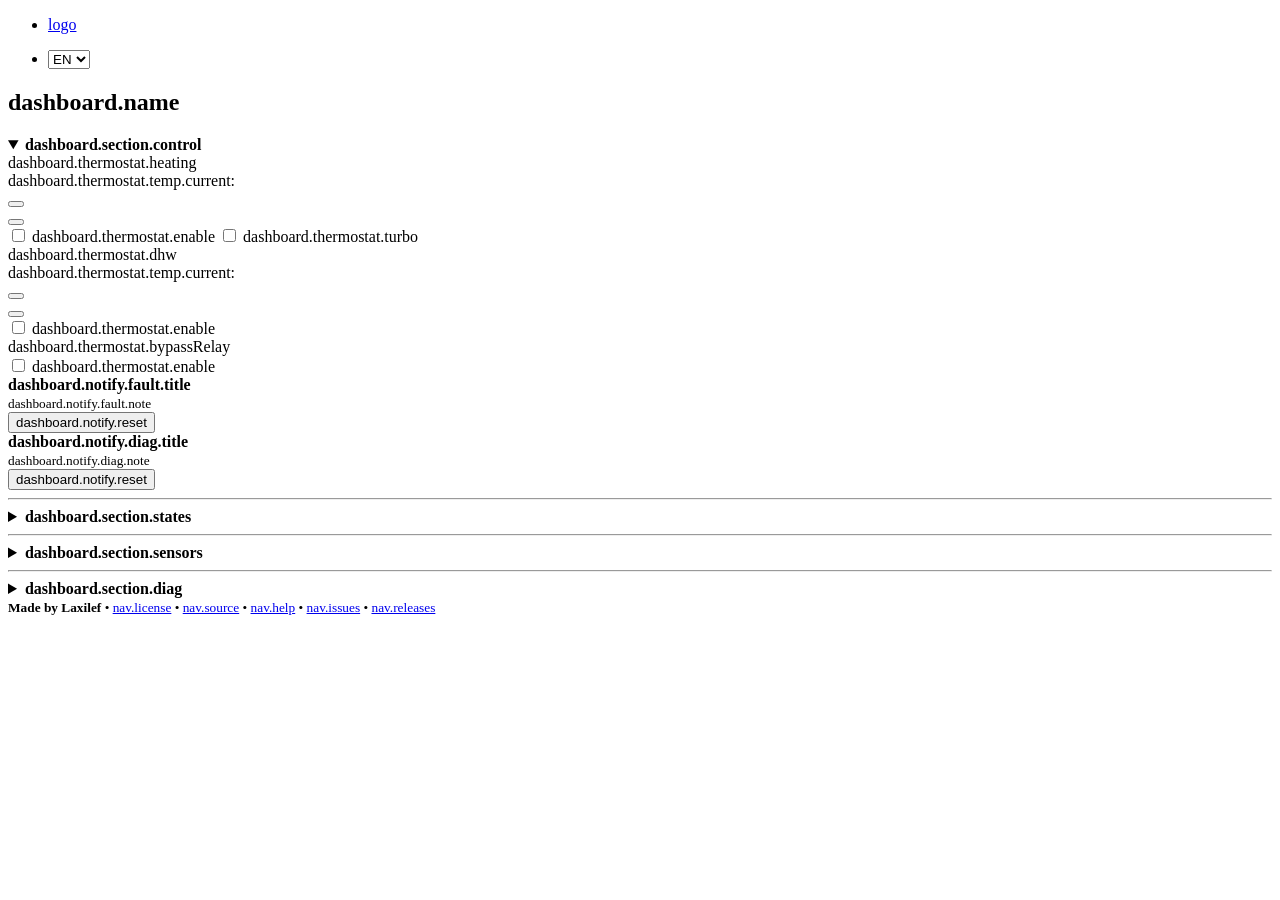
==== src_data/pages/dashboard.html @ 90f6aa27 "feat: [umdu_ot] add bypass relay control and emergency integration" ====
<!doctype html>
<html lang="en">
  <head>
    <meta charset="utf-8" />
    <meta name="viewport" content="width=device-width, initial-scale=1" />
    <title data-i18n>dashboard.title</title>
    <link rel="stylesheet" href="/static/app.css?{BUILD_TIME}" />
  </head>

  <body>
    <header class="container">
      <nav>
        <ul>
          <li>
            <a href="/">
              <div class="logo" data-i18n>logo</div>
            </a>
          </li>
        </ul>
        <ul>
          <li>
            <select id="lang" aria-label="Lang">
              <option value="en" selected>EN</option>
              <option value="cn">CN</option>
              <option value="it">IT</option>
              <option value="nl">NL</option>
              <option value="ru">RU</option>
            </select>
          </li>
        </ul>
      </nav>
    </header>

    <main class="container">
      <article>
        <hgroup>
          <h2 data-i18n>dashboard.name</h2>
          <p></p>
        </hgroup>

        <div id="dashboard-busy" aria-busy="true"></div>
        <div id="dashboard-container" class="hidden">
          <details open>
            <summary><b data-i18n>dashboard.section.control</b></summary>
            <div class="grid control-grid">
              <div class="thermostat tHeat" data-purpose="heating" data-min="0" data-max="100" data-step="0.1" data-big-step="1">
                <div class="thermostat-header" data-i18n>dashboard.thermostat.heating</div>
                <div class="thermostat-temp">
                  <div class="thermostat-temp-target"><span class="targetTemp"></span> <span class="tempUnit"></span></div>
                  <div class="thermostat-temp-current"><span data-i18n>dashboard.thermostat.temp.current</span>: <span id="tHeatCurrentTemp"></span> <span class="tempUnit"></span></div>
                </div>
                <div class="thermostat-minus">
                  <button class="tAction outline" data-action="decrement"><i class="icons-down"></i></button>
                </div>
                <div class="thermostat-plus">
                  <button class="tAction outline" data-action="increment"><i class="icons-up"></i></button>
                </div>
                <div class="thermostat-control">
                  <input type="checkbox" role="switch" id="tHeatEnabled" value="true">
                  <label htmlFor="tHeatEnabled" data-i18n>dashboard.thermostat.enable</label>

                  <input type="checkbox" role="switch" id="tHeatTurbo" value="true">
                  <label htmlFor="tHeatTurbo" data-i18n>dashboard.thermostat.turbo</label>
                </div>
              </div>

              <div class="thermostat tDhw" data-purpose="dhw" data-min="0" data-max="100" data-step="1" data-big-step="5">
                <div class="thermostat-header" data-i18n>dashboard.thermostat.dhw</div>
                <div class="thermostat-temp">
                  <div class="thermostat-temp-target"><span class="targetTemp"></span> <span class="tempUnit"></span></div>
                  <div class="thermostat-temp-current"><span data-i18n>dashboard.thermostat.temp.current</span>: <span id="tDhwCurrentTemp"></span> <span class="tempUnit"></span></div>
                </div>
                <div class="thermostat-minus">
                  <button class="tAction outline" data-action="decrement"><i class="icons-down"></i></button>
                </div>
                <div class="thermostat-plus">
                  <button class="tAction outline" data-action="increment"><i class="icons-up"></i></button>
                </div>
                <div class="thermostat-control">
                  <input type="checkbox" role="switch" id="tDhwEnabled" value="true">
                  <label htmlFor="tDhwEnabled" data-i18n>dashboard.thermostat.enable</label>
                </div>
              </div>

              <div class="thermostat tBypass thermostat-simple hidden">
                <div class="thermostat-header" data-i18n>dashboard.thermostat.bypassRelay</div>
                <div class="thermostat-control">
                  <input type="checkbox" role="switch" id="tBypassEnabled" value="true">
                  <label htmlFor="tBypassEnabled" data-i18n>dashboard.thermostat.enable</label>
                </div>
              </div>
            </div>

            <div class="notify notify-error notify-fault hidden">
              <div class="notify-icon">
                <i class="icons-error"></i>
              </div>
              <div class="notify-content">
                <b data-i18n>dashboard.notify.fault.title</b><br />
                <small>
                  <span data-i18n>dashboard.notify.fault.note</span> <b class="sFaultCode"></b>
                </small>
              </div>
              <div class="notify-actions">
                <button class="reset" data-i18n>dashboard.notify.reset</button>
              </div>
            </div>

            <div class="notify notify-alarm notify-diag hidden">
              <div class="notify-icon">
                <i class="icons-alarm"></i>
              </div>
              <div class="notify-content">
                <b data-i18n>dashboard.notify.diag.title</b><br />
                <small>
                  <span data-i18n>dashboard.notify.diag.note</span> <b class="sDiagCode"></b>
                </small>
              </div>
              <div class="notify-actions">
                <button class="reset" data-i18n>dashboard.notify.reset</button>
              </div>
            </div>
          </details>

          <hr />

          <details>
            <summary><b data-i18n>dashboard.section.states</b></summary>
            <table>
              <tbody>
                <tr>
                  <th scope="row" data-i18n>dashboard.states.mNetworkConnected</th>
                  <td><i class="mNetworkConnected"></i></td>
                </tr>
                <tr>
                  <th scope="row" data-i18n>dashboard.states.mMqttConnected</th>
                  <td><i class="mMqttConnected"></i></td>
                </tr>
                <tr>
                  <th scope="row" data-i18n>dashboard.states.mEmergencyState</th>
                  <td><i class="mEmergencyState"></i></td>
                </tr>
                <tr>
                  <th scope="row" data-i18n>dashboard.states.mExtPumpState</th>
                  <td><i class="mExtPumpState"></i></td>
                </tr>
                <tr>
                  <th scope="row" data-i18n>dashboard.states.mBypassRelayState</th>
                  <td><i class="mBypassRelayState"></i></td>
                </tr>
                <tr>
                  <th scope="row" data-i18n>dashboard.states.mCascadeControlInput</th>
                  <td><i class="mCascadeControlInput"></i></td>
                </tr>
                <tr>
                  <th scope="row" data-i18n>dashboard.states.mCascadeControlOutput</th>
                  <td><i class="mCascadeControlOutput"></i></td>
                </tr>


                <tr>
                  <th scope="row" data-i18n>dashboard.states.sConnected</th>
                  <td><i class="sConnected"></i></td>
                </tr>
                <tr>
                  <th scope="row" data-i18n>dashboard.states.sFlame</th>
                  <td><i class="sFlame"></i></td>
                </tr>

                <tr>
                  <th scope="row" data-i18n>dashboard.states.sCoolingActive</th>
                  <td><i class="sCoolingActive"></i></td>
                </tr>
                <tr>
                  <th scope="row" data-i18n>dashboard.states.sCoolingSetpoint</th>
                  <td><b class="sCoolingSetpoint"></b> %</td>
                </tr>


                <tr>
                  <th scope="row" data-i18n>dashboard.states.sFaultActive</th>
                  <td><i class="sFaultActive"></i></td>
                </tr>
                <tr>
                  <th scope="row" data-i18n>dashboard.states.sFaultCode</th>
                  <td><b class="sFaultCode"></b></td>
                </tr>
                <tr>
                  <th scope="row" data-i18n>dashboard.states.sDiagActive</th>
                  <td><i class="sDiagActive"></i></td>
                </tr>
                <tr>
                  <th scope="row" data-i18n>dashboard.states.sDiagCode</th>
                  <td><b class="sDiagCode"></b></td>
                </tr>


                <tr>
                  <th scope="row" data-i18n>dashboard.states.mHeatEnabled</th>
                  <td><i class="mHeatEnabled"></i></td>
                </tr>
                <tr>
                  <th scope="row" data-i18n>dashboard.states.mHeatBlocking</th>
                  <td><i class="mHeatBlocking"></i></td>
                </tr>
                <tr>
                  <th scope="row" data-i18n>dashboard.states.mHeatOverheat</th>
                  <td><i class="mHeatOverheat"></i></td>
                </tr>
                <tr>
                  <th scope="row" data-i18n>dashboard.states.sHeatActive</th>
                  <td><i class="sHeatActive"></i></td>
                </tr>
                <tr>
                  <th scope="row" data-i18n>dashboard.states.mHeatTargetTemp</th>
                  <td><b class="mHeatTargetTemp"></b> <span class="tempUnit"></span></td>
                </tr>
                <tr>
                  <th scope="row" data-i18n>dashboard.states.mHeatSetpointTemp</th>
                  <td><b class="mHeatSetpointTemp"></b> <span class="tempUnit"></span></td>
                </tr>
                <tr>
                  <th scope="row" data-i18n>dashboard.states.mHeatCurrTemp</th>
                  <td><b class="mHeatCurrTemp"></b> <span class="tempUnit"></span></td>
                </tr>
                <tr>
                  <th scope="row" data-i18n>dashboard.states.mHeatRetTemp</th>
                  <td><b class="mHeatRetTemp"></b> <span class="tempUnit"></span></td>
                </tr>
                <tr>
                  <th scope="row" data-i18n>dashboard.states.mHeatIndoorTemp</th>
                  <td><b class="mHeatIndoorTemp"></b> <span class="tempUnit"></span></td>
                </tr>
                <tr>
                  <th scope="row" data-i18n>dashboard.states.mHeatOutdoorTemp</th>
                  <td><b class="mHeatOutdoorTemp"></b> <span class="tempUnit"></span></td>
                </tr>


                <tr>
                  <th scope="row" data-i18n>dashboard.states.mDhwEnabled</th>
                  <td><i class="mDhwEnabled"></i></td>
                </tr>
                <tr>
                  <th scope="row" data-i18n>dashboard.states.mDhwOverheat</th>
                  <td><i class="mDhwOverheat"></i></td>
                </tr>
                <tr>
                  <th scope="row" data-i18n>dashboard.states.sDhwActive</th>
                  <td><i class="sDhwActive"></i></td>
                </tr>
                <tr>
                  <th scope="row" data-i18n>dashboard.states.mDhwTargetTemp</th>
                  <td><b class="mDhwTargetTemp"></b> <span class="tempUnit"></span></td>
                </tr>
                <tr>
                  <th scope="row" data-i18n>dashboard.states.mDhwCurrTemp</th>
                  <td><b class="mDhwCurrTemp"></b> <span class="tempUnit"></span></td>
                </tr>
                <tr>
                  <th scope="row" data-i18n>dashboard.states.mDhwRetTemp</th>
                  <td><b class="mDhwRetTemp"></b> <span class="tempUnit"></span></td>
                </tr>
              </tbody>
            </table>
          </details>

          <hr />

          <details>
            <summary><b data-i18n>dashboard.section.sensors</b></summary>
            <table>
              <tbody class="sensors">
                <tr class="sensor template hidden">
                  <td style="width: 1.35rem">
                    <span class="sStatusContainer">
                      <i class="sStatus"></i>
                    </span>
                  </td>
                  <th scope="row" class="sName"></th>
                  <td class="sValue"></td>
                </tr>
              </tbody>
            </table>
          </details>

          <hr />

          <details>
            <summary><b data-i18n>dashboard.section.diag</b></summary>
            <pre><b>Vendor:</b>         <span class="sVendor"></span>
<b>Member ID:</b>      <span class="sMemberId"></span>
<b>Flags:</b>          <span class="sFlags"></span>
<b>Type:</b>           <span class="sType"></span>
<b>AppVersion:</b>     <span class="sAppVersion"></span>
<b>OT version:</b>     <span class="sProtocolVersion"></span>
<b>Modulation:</b>     min: <span class="sModMin"></span> %, curr. max: <span class="sModMax"></span> %
<b>Power limits:</b>   <span class="sPowerMin"></span>...<span class="sPowerMax"></span> kW
<b>Heating limits:</b> <span class="sHeatMinTemp"></span>...<span class="sHeatMaxTemp"></span> <span class="tempUnit"></span>
<b>DHW limits:</b>     <span class="sDhwMinTemp"></span>...<span class="sDhwMaxTemp"></span> <span class="tempUnit"></span></pre>
          </details>
        </div>
      </article>
    </main>

    <footer class="container">
      <small>
        <b>Made by Laxilef</b>
        • <a href="https://github.com/Laxilef/OTGateway/blob/master/LICENSE" target="_blank" class="secondary" data-i18n>nav.license</a>
        • <a href="https://github.com/Laxilef/OTGateway/blob/master/" target="_blank" class="secondary" data-i18n>nav.source</a>
        • <a href="https://github.com/Laxilef/OTGateway/wiki" target="_blank" class="secondary" data-i18n>nav.help</a>
        • <a href="https://github.com/Laxilef/OTGateway/issues" target="_blank" class="secondary" data-i18n>nav.issues</a>
        • <a href="https://github.com/Laxilef/OTGateway/releases" target="_blank" class="secondary" data-i18n>nav.releases</a>
      </small>
    </footer>

    <script src="/static/app.js?{BUILD_TIME}"></script>
    <script>
      let modifiedTime = null;
      let prevSettings;
      let prevVars;
      let newSettings = {
        heating: {
          enable: false,
          turbo: false,
          target: 0
        },
        dhw: {
          enable: false,
          target: 0
        }
      };
      let newVars = {
        bypassRelay: {
          enabled: true
        }
      };
      let bypassRelaySyncing = false;

      document.addEventListener('DOMContentLoaded', async () => {
        const lang = new Lang(document.getElementById('lang'));
        await lang.build();

        let actionTimer = null;
        let actionLongPress = false;
        document.querySelectorAll('.tAction').forEach((item) => {
          const action = item.dataset.action;
          const tContainer = item.parentNode.parentNode;

          for (const eName of ['pointerup', 'pointercancel']) {
            item.addEventListener(eName, (event) => {
              clearInterval(actionTimer);

              const purpose = tContainer.dataset.purpose;
              const minTemp = parseFloat(tContainer.dataset.min);
              const maxTemp = parseFloat(tContainer.dataset.max);
              const step = parseFloat(tContainer.dataset.step);
              const bigStep = parseFloat(tContainer.dataset.bigStep);

              if (!actionLongPress && prevSettings) {
                let value = 0;
                if (action == 'increment') {
                  value = step;

                } else if (action == 'decrement') {
                  value = -(step);
                }

                newSettings[purpose].target = parseFloat(constrain(newSettings[purpose].target + value, minTemp, maxTemp).toFixed(2));
                modifiedTime = Date.now();
                setValue('.targetTemp', newSettings[purpose].target, tContainer);
              }
            });
          }

          item.addEventListener('pointerdown', (event) => {
            if (!prevSettings) {
              return;
            }

            const purpose = tContainer.dataset.purpose;
            const minTemp = parseFloat(tContainer.dataset.min);
            const maxTemp = parseFloat(tContainer.dataset.max);
            const step = parseFloat(tContainer.dataset.step);
            const bigStep = parseFloat(tContainer.dataset.bigStep);

            actionLongPress = false;
            actionTimer = setInterval(() => {
              if (!actionLongPress) {
                actionLongPress = true;
              }

              let value = 0;
              if (action == 'increment') {
                value = bigStep;

              } else if (action == 'decrement') {
                value = -(bigStep);
              }

              newSettings[purpose].target = parseFloat(constrain(newSettings[purpose].target + value, minTemp, maxTemp).toFixed(2));
              modifiedTime = Date.now();

              setValue('.targetTemp', newSettings[purpose].target, tContainer);
            }, 500);
          });
        });

        document.querySelector('#tHeatEnabled').addEventListener('change', (event) => {
          modifiedTime = Date.now();
          newSettings.heating.enabled = event.currentTarget.checked;
        });

        document.querySelector('#tHeatTurbo').addEventListener('change', (event) => {
          modifiedTime = Date.now();
          newSettings.heating.turbo = event.currentTarget.checked;
        });

        document.querySelector('#tDhwEnabled').addEventListener('change', (event) => {
          modifiedTime = Date.now();
          newSettings.dhw.enabled = event.currentTarget.checked;
        });

        document.querySelector('#tBypassEnabled').addEventListener('change', async (event) => {
          if (bypassRelaySyncing) {
            return;
          }

          const enabled = event.currentTarget.checked;
          newVars.bypassRelay.enabled = enabled;

          try {
            const response = await fetch("/api/vars", {
              method: "POST",
              cache: "no-cache",
              credentials: "include",
              headers: {
                "Content-Type": "application/json"
              },
              body: JSON.stringify({
                bypassRelay: {
                  enabled
                }
              })
            });

            if (!response.ok) {
              throw new Error('Response not valid');
            }

            if (prevVars && prevVars.master && prevVars.master.bypassRelay) {
              prevVars.master.bypassRelay.enabled = enabled;
            }

          } catch (error) {
            console.log(error);
          }
        });

        document.querySelector('.notify-fault .reset').addEventListener('click', async (event) => {
          const resetBtn = document.querySelector(".notify-fault .reset");
          if (!resetBtn.disabled) {
            resetBtn.disabled = true;
          }

          let response = await fetch("/api/vars", {
            method: "POST",
            cache: "no-cache",
            credentials: "include",
            headers: {
              "Content-Type": "application/json"
            },
            body: JSON.stringify({
              "actions": {
                "resetFault": true
              }
            })
          });

          setTimeout(() => {
            if (resetBtn.disabled) {
              resetBtn.disabled = false;
            }
          }, 10000);
        });

        document.querySelector('.notify-diag .reset').addEventListener('click', async (event) => {
          const resetBtn = document.querySelector(".notify-diag .reset");
          if (!resetBtn.disabled) {
            resetBtn.disabled = true;
          }

          let response = await fetch("/api/vars", {
            method: "POST",
            cache: "no-cache",
            credentials: "include",
            headers: {
              "Content-Type": "application/json"
            },
            body: JSON.stringify({
              "actions": {
                "resetDiagnostic": true
              }
            })
          });

          setTimeout(() => {
            if (resetBtn.disabled) {
              resetBtn.disabled = false;
            }
          }, 10000);
        });

        setTimeout(async function onLoadPage() {
          let unitSystem = null;

          if (modifiedTime) {
            if ((Date.now() - modifiedTime) < 5000) {
              setTimeout(onLoadPage, 1000);
              return;
            }

            modifiedTime = null;
          }

          // settings
          try {
            let modified = prevSettings && (
              (prevSettings.heating.enabled != newSettings.heating.enabled)
              || (prevSettings.heating.turbo != newSettings.heating.turbo)
              || (prevSettings.heating.target != newSettings.heating.target)
              || (prevSettings.opentherm.options.dhwSupport && prevSettings.dhw.enabled != newSettings.dhw.enabled)
              || (prevSettings.opentherm.options.dhwSupport && prevSettings.dhw.target != newSettings.dhw.target)
            );

            if (modified) {
              console.log(newSettings);
            }

            let parameters = {
              method: "GET",
              cache: "no-cache",
              credentials: "include"
            };

            if (modified) {
              parameters.method = "POST";
              parameters.body = JSON.stringify(newSettings);
            }

            const response = await fetch("/api/settings", parameters);
            if (!response.ok) {
              throw new Error('Response not valid');
            }

            const result = await response.json();
            prevSettings = result;
            unitSystem = result.system.unitSystem;
            newSettings.heating.enabled = result.heating.enabled;
            newSettings.heating.turbo = result.heating.turbo;
            newSettings.heating.target = result.heating.target;
            newSettings.dhw.enabled = result.dhw.enabled;
            newSettings.dhw.target = result.dhw.target;

            if (result.opentherm.options.dhwSupport) {
              show('.tDhw');
            } else {
              hide('.tDhw');
            }

            setCheckboxValue('#tHeatEnabled', result.heating.enabled);
            setCheckboxValue('#tHeatTurbo', result.heating.turbo);
            setValue('.tHeat .targetTemp', result.heating.target);

            setCheckboxValue('#tDhwEnabled', result.dhw.enabled);
            setValue('.tDhw .targetTemp', result.dhw.target);

            setValue('.tempUnit', temperatureUnit(unitSystem));
            setValue('.pressureUnit', pressureUnit(unitSystem));
            setValue('.volumeUnit', volumeUnit(unitSystem));

          } catch (error) {
            console.log(error);
          }

          // vars
          try {
            let modifiedVars = prevVars
              && prevVars.master
              && prevVars.master.bypassRelay
              && (prevVars.master.bypassRelay.enabled != newVars.bypassRelay.enabled);

            if (modifiedVars) {
              await fetch("/api/vars", {
                method: "POST",
                cache: "no-cache",
                credentials: "include",
                headers: {
                  "Content-Type": "application/json"
                },
                body: JSON.stringify(newVars)
              });
            }

            const response = await fetch("/api/vars", {
              cache: "no-cache",
              credentials: "include"
            });

            if (!response.ok) {
              throw new Error('Response not valid');
            }

            const result = await response.json();
            prevVars = result;

            // Graph
            setValue('#tHeatCurrentTemp', result.master.heating.indoorTempControl
              ? result.master.heating.indoorTemp
              : result.master.heating.currentTemp
            );
            setValue('#tDhwCurrentTemp', result.master.dhw.currentTemp);


            // SLAVE
            setValue('.sMemberId', result.slave.memberId);
            setValue('.sVendor', memberIdToVendor(result.slave.memberId));
            setValue('.sFlags', result.slave.flags);
            setValue('.sType', result.slave.type);
            setValue('.sAppVersion', result.slave.appVersion);
            setValue('.sProtocolVersion', result.slave.protocolVersion);

            setStatus(
              '.sConnected',
              result.slave.connected ? "success" : "error",
              result.slave.connected ? "green" : "red"
            );
            setState('.sFlame', result.slave.flame);

            setState('.sCoolingActive', result.slave.cooling.active);
            setValue('.sCoolingSetpoint', result.slave.cooling.setpoint);

            setValue('.sModMin', result.slave.modulation.min);
            setValue('.sModMax', result.slave.modulation.max);

            setValue('.sPowerMin', result.slave.power.min);
            setValue('.sPowerMax', result.slave.power.max);

            setState('.sHeatActive', result.slave.heating.active);
            setValue('.sHeatMinTemp', result.slave.heating.minTemp);
            setValue('.sHeatMaxTemp', result.slave.heating.maxTemp);

            setState('.sDhwActive', result.slave.dhw.active);
            setValue('.sDhwMinTemp', result.slave.dhw.minTemp);
            setValue('.sDhwMaxTemp', result.slave.dhw.maxTemp);

            setStatus(
              '.sFaultActive',
              result.slave.fault.active ? "success" : "error",
              result.slave.fault.active ? "red" : "green"
            );
            setValue(
              '.sFaultCode',
              result.slave.fault.active
                ? `${result.slave.fault.code} (0x${dec2hex(result.slave.fault.code)})`
                : "-"
            );

            if (result.slave.fault.active) {
              show(".notify-fault");

            } else {
              hide('.notify-fault');
            }

            setStatus(
              '.sDiagActive',
              result.slave.diag.active ? "success" : "error",
              result.slave.diag.active ? "red" : "green"
            );
            setValue(
              '.sDiagCode',
              result.slave.diag.active
                ? `${result.slave.diag.code} (0x${dec2hex(result.slave.diag.code)})`
                : "-"
            );

            if (result.slave.diag.active) {
              show(".notify-diag");

            } else {
              hide('.notify-diag');
            }


            // MASTER
            setState('.mHeatEnabled', result.master.heating.enabled);
            setStatus(
              '.mHeatBlocking',
              result.master.heating.blocking ? "success" : "error",
              result.master.heating.blocking ? "red" : "green"
            );
            setState('.mHeatIndoorTempControl', result.master.heating.indoorTempControl);
            setStatus(
              '.mHeatOverheat',
              result.master.heating.overheat ? "success" : "error",
              result.master.heating.overheat ? "red" : "green"
            );
            setValue('.mHeatSetpointTemp', result.master.heating.setpointTemp);
            setValue('.mHeatTargetTemp', result.master.heating.targetTemp);
            setValue('.mHeatCurrTemp', result.master.heating.currentTemp);
            setValue('.mHeatRetTemp', result.master.heating.returnTemp);
            setValue('.mHeatIndoorTemp', result.master.heating.indoorTemp);
            setValue('.mHeatOutdoorTemp', result.master.heating.outdoorTemp);
            setValue('.mHeatMinTemp', result.master.heating.minTemp);
            setValue('.mHeatMaxTemp', result.master.heating.maxTemp);

            setState('.mDhwEnabled', result.master.dhw.enabled);
            setStatus(
              '.mDhwOverheat',
              result.master.dhw.overheat ? "success" : "error",
              result.master.dhw.overheat ? "red" : "green"
            );
            setValue('.mDhwTargetTemp', result.master.dhw.targetTemp);
            setValue('.mDhwCurrTemp', result.master.dhw.currentTemp);
            setValue('.mDhwRetTemp', result.master.dhw.returnTemp);
            setValue('.mDhwMinTemp', result.master.dhw.minTemp);
            setValue('.mDhwMaxTemp', result.master.dhw.maxTemp);

            setStatus(
              '.mNetworkConnected',
              result.master.network.connected ? "success" : "error",
              result.master.network.connected ? "green" : "red"
            );
            setState('.mMqttConnected', result.master.mqtt.connected);
            setStatus(
              '.mEmergencyState',
              result.master.emergency.state ? "success" : "error",
              result.master.emergency.state ? "red" : "green"
            );
            if (result.master.bypassRelay != undefined) {
              newVars.bypassRelay.enabled = result.master.bypassRelay.enabled;
              const bypassRelayInput = document.querySelector('#tBypassEnabled');
              if (bypassRelayInput) {
                bypassRelaySyncing = true;
                bypassRelayInput.checked = result.master.bypassRelay.enabled;
                bypassRelaySyncing = false;
              }
              setState('.mBypassRelayState', result.master.bypassRelay.state);

              if (result.master.bypassRelay.supported) {
                show('.tBypass');
                document.querySelector('#tBypassEnabled').removeAttribute('disabled');
              } else {
                hide('.tBypass');
                document.querySelector('#tBypassEnabled').setAttribute('disabled', true);
                setState('.mBypassRelayState', false);
              }
            } else {
              hide('.tBypass');
              setState('.mBypassRelayState', false);
            }

            setState('.mExtPumpState', result.master.externalPump.state);
            setState('.mCascadeControlInput', result.master.cascadeControl.input);
            setState('.mCascadeControlOutput', result.master.cascadeControl.output);

            const tHeat = document.querySelector('.tHeat');
            tHeat.dataset.min = result.master.heating.minTemp;
            tHeat.dataset.max = result.master.heating.maxTemp;

            const tDhw = document.querySelector('.tDhw');
            tDhw.dataset.min = result.master.dhw.minTemp;
            tDhw.dataset.max = result.master.dhw.maxTemp;

            setBusy('#dashboard-busy', '#dashboard-container', false);

          } catch (error) {
            console.log(error);
          }

          // sensors
          try {
            const response = await fetch("/api/sensors?detailed=1", {
              cache: "no-cache",
              credentials: "include"
            });

            if (!response.ok) {
              throw new Error("Response not valid");
            }

            const container = document.querySelector(".sensors");
            const templateNode = container.querySelector(".template");
            const result = await response.json();

            for (const sensorId in result) {
              let sensorNode = container.querySelector(`.sensor[data-id='${sensorId}']`);
              if (sensorNode) {
                continue;
              }

              sensorNode = templateNode.cloneNode(true);
              sensorNode.dataset.id = sensorId;
              sensorNode.classList.remove("template");
              container.appendChild(sensorNode);
            }

            for (const sensorId in result) {
              const sensorNode = container.querySelector(`.sensor[data-id='${sensorId}']`);
              if (!sensorNode) {
                continue;
              }

              const sData = result[sensorId];
              if (!sData.enabled || sData.purpose == 255) {
                sensorNode.classList.toggle("hidden", true);
                continue;
              }

              sensorNode.classList.toggle("hidden", false);

              setStatus(
                ".sStatus",
                sData.connected ? "success" : "error",
                sData.connected ? "green" : "red",
                sensorNode
              );
              setValue(".sName", sData.name, sensorNode);
              setValue(".sValue", "", sensorNode);

              const statusNode = sensorNode.querySelector(`.sStatusContainer`);
              if (statusNode) {
                statusNode.dataset.tooltip = `${sData.signalQuality}%`;
              }

              if (sData.value !== undefined) {
                const sUnit = purposeUnit(sData.purpose, unitSystem);
                appendValue(".sValue", `<b>${sData.value.toFixed(2)}</b> ${sUnit !== null ? sUnit : ``}`, `<br />`, sensorNode);
              }

              if (sData.temperature !== undefined) {
                const sUnit = temperatureUnit(unitSystem);
                appendValue(".sValue", `${i18n('dashboard.sensors.values.temp')}: <b>${sData.temperature.toFixed(2)}</b> ${sUnit !== null ? sUnit : ``}`, `<br />`, sensorNode);
              }

              if (sData.humidity !== undefined) {
                appendValue(".sValue", `${i18n('dashboard.sensors.values.humidity')}: <b>${sData.humidity.toFixed(2)}</b> %`, `<br />`, sensorNode);
              }

              if (sData.battery !== undefined) {
                appendValue(".sValue", `${i18n('dashboard.sensors.values.battery')}: <b>${sData.battery.toFixed(2)}</b> %`, `<br />`, sensorNode);
              }

              if (sData.rssi !== undefined) {
                appendValue(".sValue", `${i18n('dashboard.sensors.values.rssi')}: <b>${sData.rssi.toFixed(0)}</b> ${i18n('dbm')}`, `<br />`, sensorNode);
              }
            }

          } catch (error) {
            console.log(error);
          }

          setTimeout(onLoadPage, 10000);
        }, 1000);
      });
    </script>
  </body>
</html>
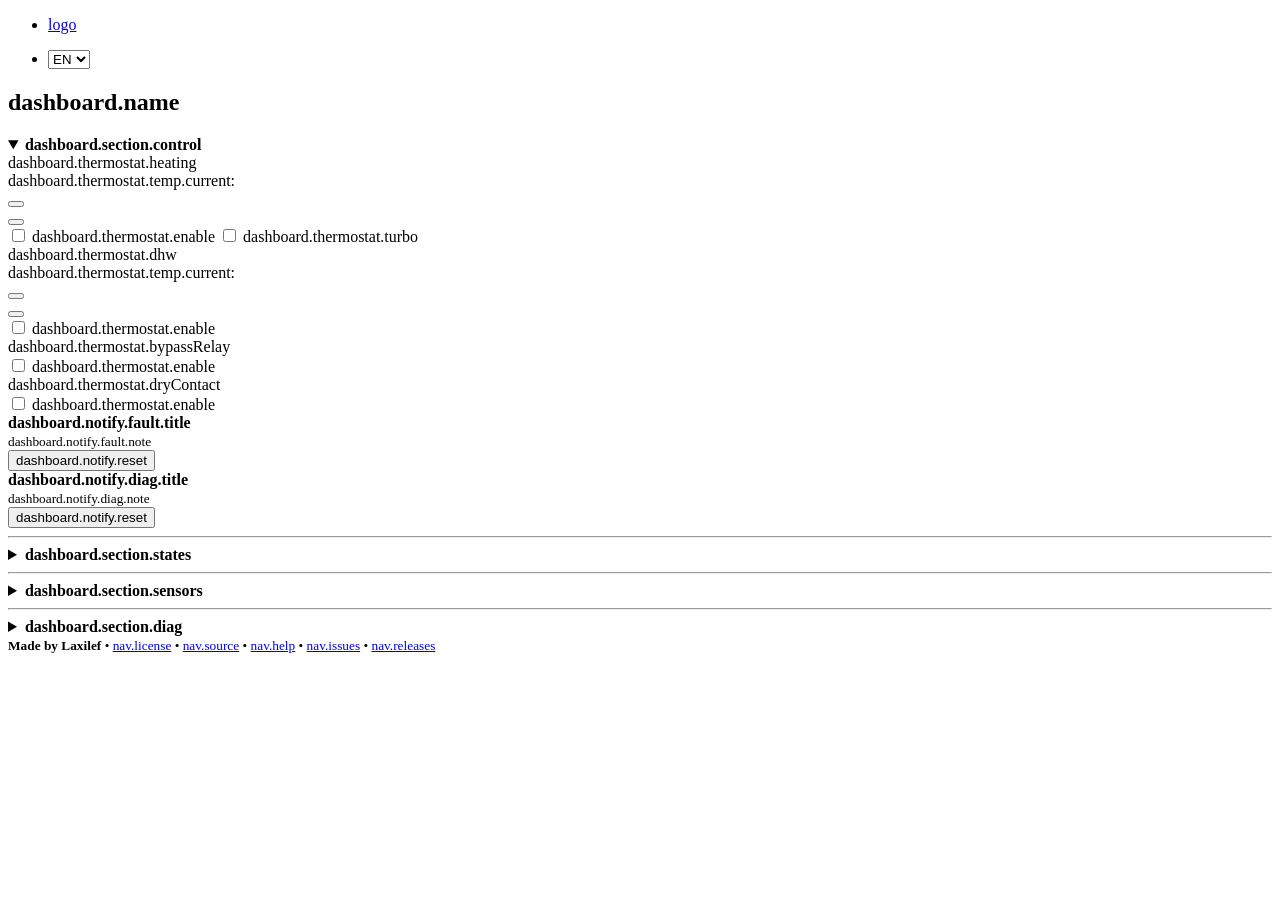
==== commit 1eb14909: "feat: [umdu_ot] add K1 dry contact control and auto-mode arbitration - add dryContact vars/api field" ====
--- a/src_data/pages/dashboard.html
+++ b/src_data/pages/dashboard.html
@@ -89,6 +89,14 @@
                   <label htmlFor="tBypassEnabled" data-i18n>dashboard.thermostat.enable</label>
                 </div>
               </div>
+
+              <div class="thermostat tDryContact thermostat-simple hidden">
+                <div class="thermostat-header" data-i18n>dashboard.thermostat.dryContact</div>
+                <div class="thermostat-control">
+                  <input type="checkbox" role="switch" id="tDryContactEnabled" value="true">
+                  <label htmlFor="tDryContactEnabled" data-i18n>dashboard.thermostat.enable</label>
+                </div>
+              </div>
             </div>
 
             <div class="notify notify-error notify-fault hidden">
@@ -147,6 +155,14 @@
                 <tr>
                   <th scope="row" data-i18n>dashboard.states.mBypassRelayState</th>
                   <td><i class="mBypassRelayState"></i></td>
+                </tr>
+                <tr>
+                  <th scope="row" data-i18n>dashboard.states.mDryContactState</th>
+                  <td><i class="mDryContactState"></i></td>
+                </tr>
+                <tr>
+                  <th scope="row" data-i18n>dashboard.states.mDryContactSource</th>
+                  <td><b class="mDryContactSource"></b></td>
                 </tr>
                 <tr>
                   <th scope="row" data-i18n>dashboard.states.mCascadeControlInput</th>
@@ -333,9 +349,20 @@
       let newVars = {
         bypassRelay: {
           enabled: true
+        },
+        dryContact: {
+          enabled: false
         }
       };
       let bypassRelaySyncing = false;
+      let dryContactSyncing = false;
+
+      const getDryContactSourceLabel = (source) => {
+        const normalized = source || 'manual';
+        const i18nKey = `dashboard.states.dryContactSource.${normalized}`;
+        const value = i18n(i18nKey);
+        return value == i18nKey ? normalized : value;
+      };
 
       document.addEventListener('DOMContentLoaded', async () => {
         const lang = new Lang(document.getElementById('lang'));
@@ -457,6 +484,46 @@
           }
         });
 
+        document.querySelector('#tDryContactEnabled').addEventListener('change', async (event) => {
+          if (dryContactSyncing) {
+            return;
+          }
+
+          if (event.currentTarget.disabled) {
+            return;
+          }
+
+          const enabled = event.currentTarget.checked;
+          newVars.dryContact.enabled = enabled;
+
+          try {
+            const response = await fetch("/api/vars", {
+              method: "POST",
+              cache: "no-cache",
+              credentials: "include",
+              headers: {
+                "Content-Type": "application/json"
+              },
+              body: JSON.stringify({
+                dryContact: {
+                  enabled
+                }
+              })
+            });
+
+            if (!response.ok) {
+              throw new Error('Response not valid');
+            }
+
+            if (prevVars && prevVars.master && prevVars.master.dryContact) {
+              prevVars.master.dryContact.enabled = enabled;
+            }
+
+          } catch (error) {
+            console.log(error);
+          }
+        });
+
         document.querySelector('.notify-fault .reset').addEventListener('click', async (event) => {
           const resetBtn = document.querySelector(".notify-fault .reset");
           if (!resetBtn.disabled) {
@@ -587,8 +654,10 @@
           try {
             let modifiedVars = prevVars
               && prevVars.master
-              && prevVars.master.bypassRelay
-              && (prevVars.master.bypassRelay.enabled != newVars.bypassRelay.enabled);
+              && (
+                (prevVars.master.bypassRelay && prevVars.master.bypassRelay.enabled != newVars.bypassRelay.enabled)
+                || (prevVars.master.dryContact && prevVars.master.dryContact.enabled != newVars.dryContact.enabled)
+              );
 
             if (modifiedVars) {
               await fetch("/api/vars", {
@@ -761,6 +830,47 @@
               setState('.mBypassRelayState', false);
             }
 
+            if (result.master.dryContact != undefined) {
+              newVars.dryContact.enabled = result.master.dryContact.enabled;
+              const dryContactManualControl = !!result.master.dryContact.manualControl;
+              const dryContactInput = document.querySelector('#tDryContactEnabled');
+              const dryContactNode = document.querySelector('.tDryContact');
+              if (dryContactInput) {
+                dryContactSyncing = true;
+                dryContactInput.checked = result.master.dryContact.state;
+                dryContactSyncing = false;
+              }
+              setState('.mDryContactState', result.master.dryContact.state);
+              setValue('.mDryContactSource', getDryContactSourceLabel(result.master.dryContact.source));
+
+              if (result.master.dryContact.supported) {
+                show('.tDryContact');
+                if (dryContactManualControl) {
+                  document.querySelector('#tDryContactEnabled').removeAttribute('disabled');
+                  if (dryContactNode) {
+                    dryContactNode.classList.remove('thermostat-locked');
+                  }
+                } else {
+                  document.querySelector('#tDryContactEnabled').setAttribute('disabled', true);
+                  if (dryContactNode) {
+                    dryContactNode.classList.add('thermostat-locked');
+                  }
+                }
+              } else {
+                hide('.tDryContact');
+                document.querySelector('#tDryContactEnabled').setAttribute('disabled', true);
+                setState('.mDryContactState', false);
+                setValue('.mDryContactSource', getDryContactSourceLabel('manual'));
+                if (dryContactNode) {
+                  dryContactNode.classList.add('thermostat-locked');
+                }
+              }
+            } else {
+              hide('.tDryContact');
+              setState('.mDryContactState', false);
+              setValue('.mDryContactSource', getDryContactSourceLabel('manual'));
+            }
+
             setState('.mExtPumpState', result.master.externalPump.state);
             setState('.mCascadeControlInput', result.master.cascadeControl.input);
             setState('.mCascadeControlOutput', result.master.cascadeControl.output);
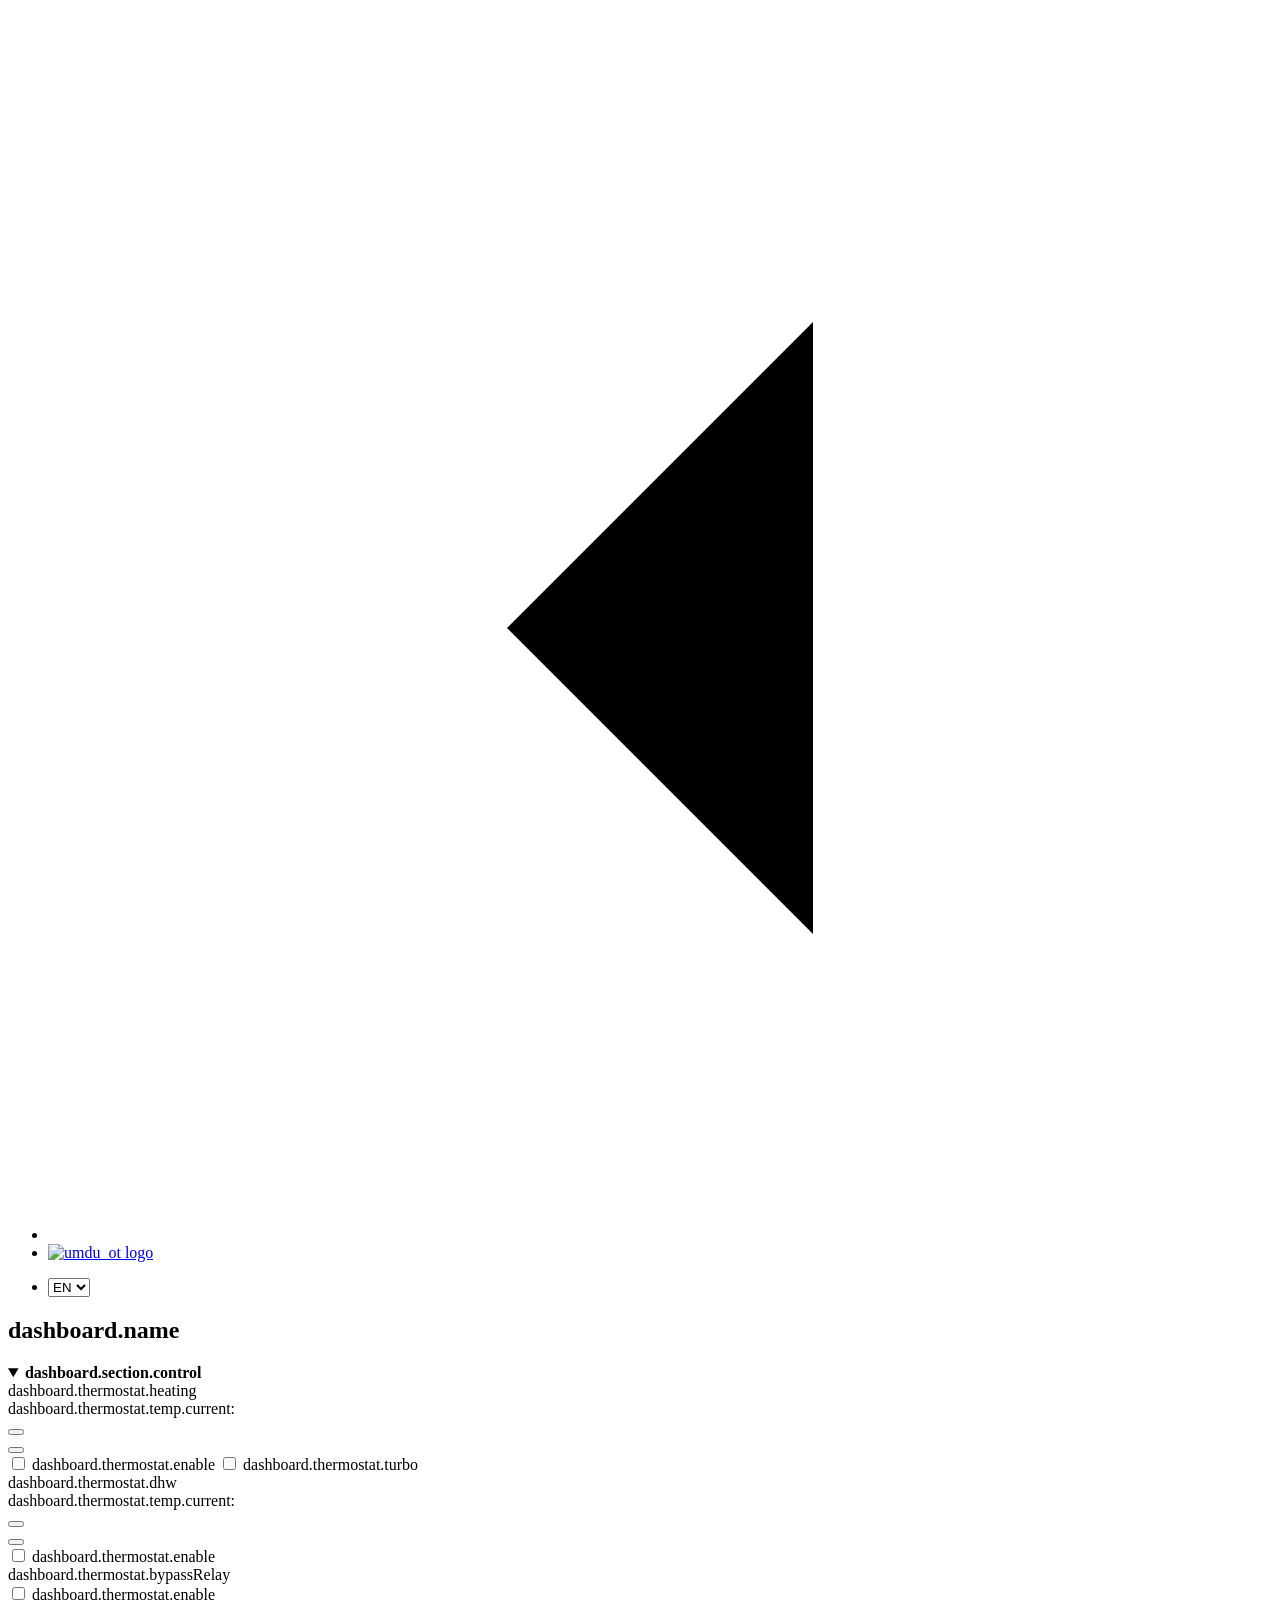
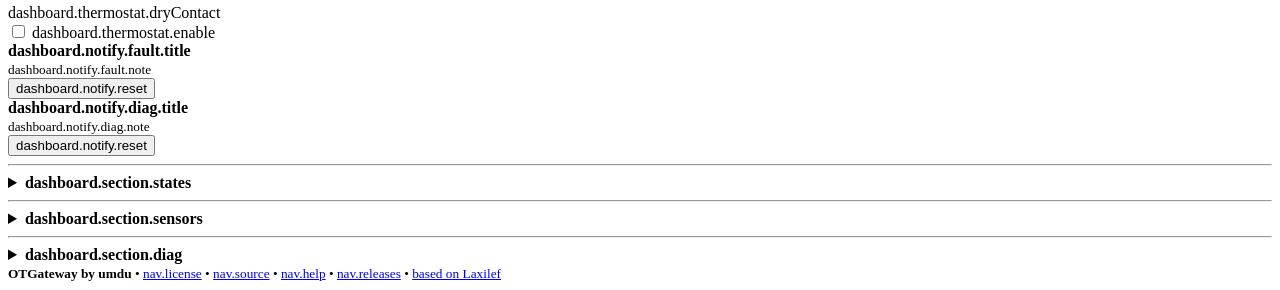
==== commit cbb460a0: "feat: [umdu_ot] adapt web and HA identity - switch the web header from text badge to umdu_ot logo an" ====
--- a/src_data/pages/dashboard.html
+++ b/src_data/pages/dashboard.html
@@ -11,9 +11,18 @@
     <header class="container">
       <nav>
         <ul>
-          <li>
-            <a href="/">
-              <div class="logo" data-i18n>logo</div>
+          <li class="nav-back-item">
+            <a class="nav-back" href="/" aria-label="Back to home" title="Back to home">
+              <svg viewBox="0 0 24 24" aria-hidden="true" focusable="false">
+                <path d="M15 18l-6-6 6-6"></path>
+              </svg>
+            </a>
+          </li>
+          <li class="nav-brand">
+            <a class="nav-home" href="/">
+              <span class="logo-wrap">
+                <img src="/umdu_ot.png" alt="umdu_ot logo" class="logo-image" />
+              </span>
             </a>
           </li>
         </ul>
@@ -321,12 +330,12 @@
 
     <footer class="container">
       <small>
-        <b>Made by Laxilef</b>
-        • <a href="https://github.com/Laxilef/OTGateway/blob/master/LICENSE" target="_blank" class="secondary" data-i18n>nav.license</a>
-        • <a href="https://github.com/Laxilef/OTGateway/blob/master/" target="_blank" class="secondary" data-i18n>nav.source</a>
-        • <a href="https://github.com/Laxilef/OTGateway/wiki" target="_blank" class="secondary" data-i18n>nav.help</a>
-        • <a href="https://github.com/Laxilef/OTGateway/issues" target="_blank" class="secondary" data-i18n>nav.issues</a>
-        • <a href="https://github.com/Laxilef/OTGateway/releases" target="_blank" class="secondary" data-i18n>nav.releases</a>
+        <b>OTGateway by umdu</b>
+        • <a href="https://github.com/umduru/OTGateway/blob/master/LICENSE" target="_blank" class="secondary" data-i18n>nav.license</a>
+        • <a href="https://github.com/umduru/OTGateway/" target="_blank" class="secondary" data-i18n>nav.source</a>
+        • <a href="https://docs.umdu.ru/" target="_blank" class="secondary" data-i18n>nav.help</a>
+        • <a href="https://github.com/umduru/OTGateway/releases" target="_blank" class="secondary" data-i18n>nav.releases</a>
+        • <a href="https://github.com/Laxilef/OTGateway/tree/master" target="_blank" class="secondary">based on Laxilef</a>
       </small>
     </footer>
 
@@ -936,7 +945,7 @@
                 sData.connected ? "green" : "red",
                 sensorNode
               );
-              setValue(".sName", sData.name, sensorNode);
+              setValue(".sName", sensorDisplayName(sData.name, sData.purpose), sensorNode);
               setValue(".sValue", "", sensorNode);
 
               const statusNode = sensorNode.querySelector(`.sStatusContainer`);
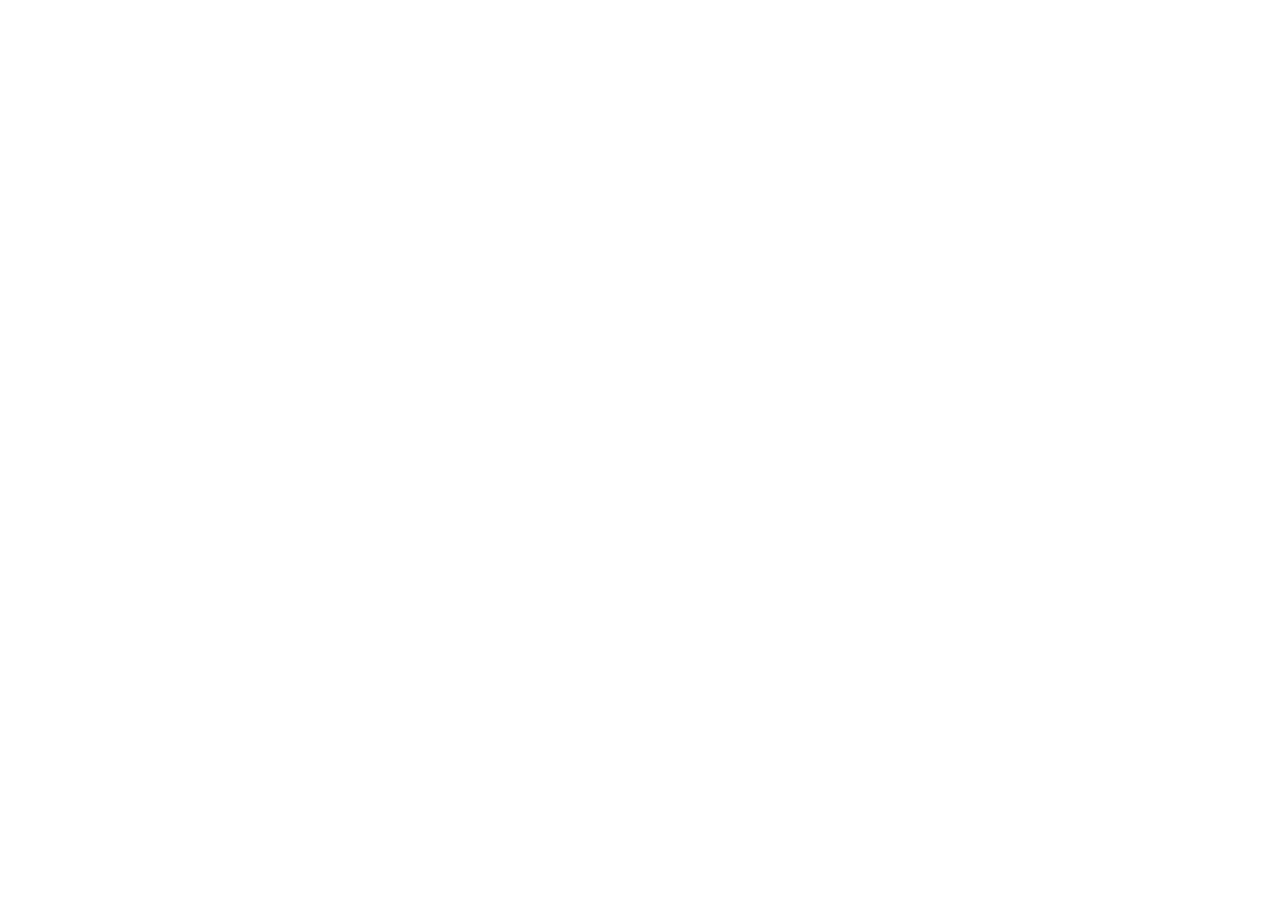
==== commit 44eabcb5: "feat: [umdu_ot] refresh web UI theme and navigation" ====
--- a/src_data/pages/dashboard.html
+++ b/src_data/pages/dashboard.html
@@ -1,9 +1,28 @@
 <!doctype html>
-<html lang="en">
+<html lang="ru">
   <head>
     <meta charset="utf-8" />
     <meta name="viewport" content="width=device-width, initial-scale=1" />
+    <meta name="color-scheme" content="light dark" />
     <title data-i18n>dashboard.title</title>
+    <style>
+      html[data-i18n-ready="false"] body {
+        visibility: hidden;
+      }
+    </style>
+    <script>
+      (() => {
+        document.documentElement.setAttribute('lang', 'ru');
+        document.documentElement.setAttribute('data-i18n-ready', 'false');
+        try {
+          const storedTheme = localStorage.getItem('theme');
+          if (storedTheme === 'light' || storedTheme === 'dark') {
+            document.documentElement.setAttribute('data-theme', storedTheme);
+            document.documentElement.style.colorScheme = storedTheme;
+          }
+        } catch (error) {}
+      })();
+    </script>
     <link rel="stylesheet" href="/static/app.css?{BUILD_TIME}" />
   </head>
 
@@ -11,13 +30,6 @@
     <header class="container">
       <nav>
         <ul>
-          <li class="nav-back-item">
-            <a class="nav-back" href="/" aria-label="Back to home" title="Back to home">
-              <svg viewBox="0 0 24 24" aria-hidden="true" focusable="false">
-                <path d="M15 18l-6-6 6-6"></path>
-              </svg>
-            </a>
-          </li>
           <li class="nav-brand">
             <a class="nav-home" href="/">
               <span class="logo-wrap">
@@ -26,16 +38,46 @@
             </a>
           </li>
         </ul>
-        <ul>
+        <ul class="nav-controls">
+          <li class="nav-menu-mobile-item">
+            <details class="dropdown nav-menu-mobile">
+              <summary role="button" class="outline secondary" data-i18n>nav.menu</summary>
+              <ul dir="rtl">
+                <li><a href="/dashboard.html" aria-current="page" data-i18n>dashboard.name</a></li>
+                <li><a href="/settings.html" data-i18n>settings.name</a></li>
+                <li><a href="/sensors.html" data-i18n>sensors.name</a></li>
+                <li><a href="/upgrade.html" data-i18n>upgrade.name</a></li>
+                <li><a href="/network.html" data-i18n>network.name</a></li>
+              </ul>
+            </details>
+          </li>
           <li>
-            <select id="lang" aria-label="Lang">
-              <option value="en" selected>EN</option>
-              <option value="cn">CN</option>
-              <option value="it">IT</option>
-              <option value="nl">NL</option>
-              <option value="ru">RU</option>
-            </select>
+            <button
+              id="theme-toggle"
+              class="nav-theme-toggle"
+              type="button"
+              data-theme-toggle
+              data-theme-current="light"
+              aria-label="Switch theme"
+              title="Switch theme">
+              <svg class="theme-icon theme-icon-sun" viewBox="0 0 24 24" aria-hidden="true" focusable="false">
+                <circle cx="12" cy="12" r="4"></circle>
+                <path d="M12 2v2.5M12 19.5V22M4.93 4.93l1.77 1.77M17.3 17.3l1.77 1.77M2 12h2.5M19.5 12H22M4.93 19.07l1.77-1.77M17.3 6.7l1.77-1.77"></path>
+              </svg>
+              <svg class="theme-icon theme-icon-moon" viewBox="0 0 24 24" aria-hidden="true" focusable="false">
+                <path d="M21 12.8A9 9 0 1 1 11.2 3a7 7 0 0 0 9.8 9.8Z"></path>
+              </svg>
+            </button>
           </li>
+        </ul>
+      </nav>
+      <nav class="page-actions-nav" aria-label="Quick actions">
+        <ul class="page-actions">
+          <li><a href="/dashboard.html" role="button" class="nav-action" aria-current="page" data-i18n>dashboard.name</a></li>
+          <li><a href="/settings.html" role="button" class="nav-action" data-i18n>settings.name</a></li>
+          <li><a href="/sensors.html" role="button" class="nav-action" data-i18n>sensors.name</a></li>
+          <li><a href="/upgrade.html" role="button" class="nav-action" data-i18n>upgrade.name</a></li>
+          <li><a href="/network.html" role="button" class="nav-action" data-i18n>network.name</a></li>
         </ul>
       </nav>
     </header>
@@ -374,7 +416,7 @@
       };
 
       document.addEventListener('DOMContentLoaded', async () => {
-        const lang = new Lang(document.getElementById('lang'));
+        const lang = new Lang(document.getElementById('lang'), 'ru');
         await lang.build();
 
         let actionTimer = null;
